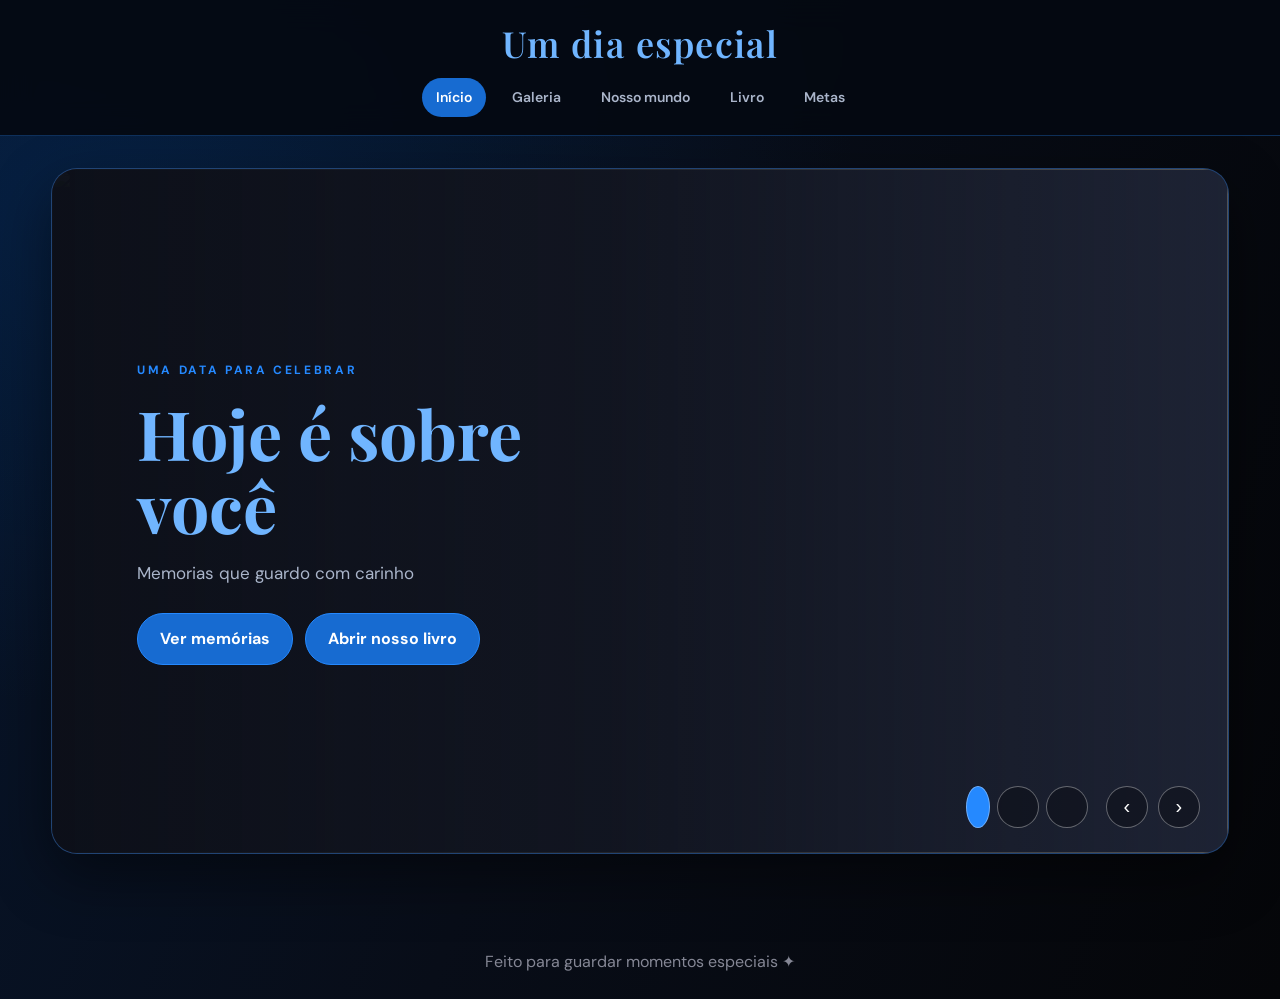
==== index.html @ a0dcd238 "Add files via upload" ====
<!DOCTYPE html>
<html lang="pt-br">
<head>
  <meta charset="UTF-8">
  <meta name="viewport" content="width=device-width, initial-scale=1.0">
  <meta name="theme-color" content="#10131d">
  <title>Um dia especial</title>
  <link rel="stylesheet" href="style.css">
</head>
<body>
<header>
  <h1>Um dia especial</h1>
  <nav class="Inicio">
    <a href="index.html" class="ativo">Início</a>
    <a href="catalogo.html">Galeria</a>
    <a href="top.html">Nosso mundo</a>
    <a href="posts.html">Livro</a>
    <a href="sobre.html">Metas</a>
  </nav>
</header>

<main>
  <section class="hero-slides" aria-label="Apresentação especial">
    <article class="slide ativo">
      <img src="img\IMG-20261101-WA0033.jpg" alt="">
      <div class="slide-conteudo">
        <span class="selo">Uma data para celebrar</span>
        <h2>Hoje é sobre você</h2>
        <p>Memorias que guardo com carinho</p>
        <div class="slide-acoes">
          <a class="botao" href="catalogo.html">Ver memórias</a>
          <a class="botao botao-secundario" href="posts.html">Abrir nosso livro</a>
        </div>
      </div>
    </article>
    <article class="slide">
      <img src="img\IMG-20260106-WA0023.jpg" alt="">
      <div class="slide-conteudo">
        <span class="selo">Grandes momentos</span>
        <h2>Uma coleção de lembranças</h2>
        <p>Momentos Especiais</p>
        <div class="slide-acoes">
          <a class="botao" href="catalogo.html">Explorar galeria</a>
        </div>
      </div>
    </article>
    <article class="slide">
      <img src="img\tlou2.jpg" alt="">
      <div class="slide-conteudo">
        <span class="selo">Tudo que faz parte de você</span>
        <h2>Seu mundo, do seu jeito</h2>
        <p>Filmes, séries, jogos, músicas</p>
        <div class="slide-acoes">
          <a class="botao" href="top.html">Conhecer nosso mundo</a>
        </div>
      </div>
    </article>
    <div class="controles-slides">
      <div class="pontos-slides" id="pontos-slides">
        <button class="ponto-slide ativo" aria-label="Slide 1"></button>
        <button class="ponto-slide" aria-label="Slide 2"></button>
        <button class="ponto-slide" aria-label="Slide 3"></button>
      </div>
      <button type="button" id="slide-anterior" aria-label="Slide anterior">‹</button>
      <button type="button" id="slide-proximo" aria-label="Próximo slide">›</button>
    </div>
  </section>

  
</main>
<footer>Feito para guardar momentos especiais ✦</footer>

<script>
(() => {
  const slides = [...document.querySelectorAll('.slide')];
  const dots = [...document.querySelectorAll('.ponto-slide')];
  let atual = 0;
  let trocaAutomatica;
  function mostrar(indice) {
    atual = (indice + slides.length) % slides.length;
    slides.forEach((slide, i) => slide.classList.toggle('ativo', i === atual));
    dots.forEach((dot, i) => dot.classList.toggle('ativo', i === atual));
  }
  function reiniciar() {
    clearInterval(trocaAutomatica);
    trocaAutomatica = setInterval(() => mostrar(atual + 1), 6500);
  }
  document.getElementById('slide-anterior').addEventListener('click', () => { mostrar(atual - 1); reiniciar(); });
  document.getElementById('slide-proximo').addEventListener('click', () => { mostrar(atual + 1); reiniciar(); });
  dots.forEach((dot, i) => dot.addEventListener('click', () => { mostrar(i); reiniciar(); }));
  reiniciar();
})();
</script>

<div id="birthday-lock" role="dialog" aria-modal="true" aria-labelledby="titulo-contagem">
  <div class="countdown-card">
    <div class="countdown-star">✦</div>
    <span class="selo">Um momento especial está chegando</span>
    <h2 id="titulo-contagem">Estamos contando os dias.</h2>
    <p>Este cantinho será desbloqueado no aniversário. Até lá, a surpresa fica guardada por aqui.</p>
    <div class="contagem" aria-live="polite">
      <div class="tempo"><strong id="dias">00</strong><span>Dias</span></div>
      <div class="tempo"><strong id="horas">00</strong><span>Horas</span></div>
      <div class="tempo"><strong id="minutos">00</strong><span>Minutos</span></div>
      <div class="tempo"><strong id="segundos">00</strong><span>Segundos</span></div>
    </div>
    <div class="data-aniversario">11 · 12 · 2026</div>
  </div>
</div>

<script src="script.js"></script>
</body>
</html>
---- style.css ----
@import url('https://fonts.googleapis.com/css2?family=Cormorant+Garamond:ital,wght@0,600;0,700;1,600;1,700&family=Montserrat:wght@400;500;600;700;800;900&display=swap');

@import url('https://fonts.googleapis.com/css2?family=DM+Sans:wght@400;500;600;700&family=Playfair+Display:wght@500;600;700&display=swap');

:root {
  --bg: #10131d;
  --bg-soft: #171c29;
  --panel: rgba(30, 36, 52, .88);
  --panel-solid: #1e2434;
  --text: #f5f0e8;
  --muted: #b9b6b0;
  --gold: #d9b779;
  --gold-light: #f0d8a8;
  --line: rgba(217,183,121,.25);
  --shadow: 0 22px 60px rgba(0,0,0,.28);
}
* { box-sizing: border-box; }
html { scroll-behavior: smooth; }
body {
  margin: 0; min-height: 100vh; color: var(--text);
  background: radial-gradient(ellipse at 15% 0%, #25283a 0, transparent 42%), var(--bg);
  font-family: 'DM Sans', 'Segoe UI', sans-serif;
  line-height: 1.6;
}
img { max-width: 100%; }
header {
  position: relative; z-index: 5; padding: 22px 5vw 18px;
  text-align: center; background: rgba(16,19,29,.88);
  border-bottom: 1px solid var(--line); backdrop-filter: blur(16px);
}
header h1 {
  margin: 0 0 13px; color: var(--gold-light);
  font: 600 clamp(25px,3vw,36px)/1.2 'Playfair Display', Georgia, serif;
  letter-spacing: .04em;
}
nav.Inicio { display:flex; justify-content:center; align-items:center; flex-wrap:wrap; gap:8px 12px; }
nav a {
  display:inline-block; padding:8px 14px; color:var(--muted); text-decoration:none;
  font-size:14px; font-weight:600; border-radius:30px; transition:.25s;
}
nav a:hover, nav a.ativo { color:var(--bg); background:var(--gold); }
main { width:min(1200px, 92%); margin:0 auto; }
h2,h3 { font-family:'Playfair Display', Georgia, serif; }
h2 { color:var(--gold-light); }
p { color:var(--muted); }
footer { min-height:40px; padding:25px; text-align:center; color:#858795; }

/* Página inicial / apresentação em slides */
.hero-slides {
  position:relative; width:100%; min-height:min(690px,76vh); margin:32px auto 70px;
  overflow:hidden; border:1px solid var(--line); border-radius:26px; box-shadow:var(--shadow);
  background:#202638;
}
.slide { display:none; position:relative; min-height:min(690px,76vh); }
.slide.ativo { display:flex; align-items:center; animation:slideIn .7s ease both; }
.slide img {
  position:absolute; inset:0; width:100%; height:100%; object-fit:cover;
  filter:brightness(.48); border-radius:0; transition:none;
}
.slide::after {
  content:""; position:absolute; inset:0;
  background:linear-gradient(90deg,rgba(12,15,24,.96) 0%,rgba(12,15,24,.72) 48%,rgba(12,15,24,.12) 100%);
}
.slide-conteudo { position:relative; z-index:1; width:min(650px,85%); padding:clamp(30px,7vw,85px); }
.selo { color:var(--gold); text-transform:uppercase; letter-spacing:.22em; font-size:12px; font-weight:700; }
.slide h2 { margin:14px 0; font-size:clamp(38px,6vw,68px); line-height:1.08; }
.slide p { max-width:540px; font-size:17px; }
.slide-acoes { display:flex; gap:12px; flex-wrap:wrap; margin-top:26px; }
.controles-slides { position:absolute; z-index:2; bottom:25px; right:28px; display:flex; align-items:center; gap:10px; }
.controles-slides button, .seta-slide {
  width:42px; height:42px; border:1px solid rgba(255,255,255,.35); border-radius:50%;
  color:white; background:rgba(10,12,20,.5); cursor:pointer; font-size:20px; transition:.2s;
}
.controles-slides button:hover { background:var(--gold); color:var(--bg); }
.pontos-slides { display:flex; gap:7px; margin-right:8px; }
.ponto-slide { width:8px; height:8px; border:0; border-radius:10px; background:#777; padding:0; cursor:pointer; }
.ponto-slide.ativo { width:24px; background:var(--gold); }
.botao, .botao-destaque {
  display:inline-flex; justify-content:center; align-items:center; padding:12px 22px;
  border-radius:30px; color:#171923; background:var(--gold); border:1px solid var(--gold);
  text-decoration:none; font-weight:700; cursor:pointer; transition:.25s;
}
.botao:hover, .botao-destaque:hover { background:var(--gold-light); transform:translateY(-2px); }
.botao-secundario { background:transparent; color:var(--text); border-color:rgba(255,255,255,.35); }
.botao-secundario:hover { color:var(--bg); background:var(--text); }
.bloco-home { padding:20px 0 65px; }
.titulo-secao { text-align:center; margin:0 0 8px; font-size:clamp(27px,4vw,38px); }
.subtitulo-secao { text-align:center; margin:0 auto 30px; max-width:600px; }
.linha { width:65px; height:2px; margin:15px auto 30px; background:var(--gold); border-radius:2px; }
.grid-filmes,.ranking-container { display:flex; flex-wrap:wrap; justify-content:center; gap:24px; padding:20px 0; }
.card-filme {
  display:block; width:205px; overflow:hidden; text-align:center; text-decoration:none;
  color:var(--text); background:var(--panel); border:1px solid var(--line);
  border-radius:16px; padding:10px; transition:.25s;
}
.card-filme img { display:block; width:100%; height:270px; object-fit:cover; border-radius:10px; filter:none; }
.card-filme h3 { margin:12px 4px 6px; font-size:17px; }
.card-filme:hover,.card-top:hover,.post-item:hover { transform:translateY(-5px); border-color:var(--gold); box-shadow:0 15px 35px rgba(0,0,0,.25); }

/* Cards e conteúdo legado */
.destaque { padding:45px 0; text-align:center; }
.categoria { margin:35px 0; }
.categoria h2 { border-left:3px solid var(--gold); padding-left:13px; }
.filme-container,.post-item {
  display:flex; gap:32px; align-items:flex-start; padding:clamp(20px,4vw,38px);
  margin:38px auto; max-width:1050px; background:var(--panel); border:1px solid var(--line);
  border-radius:20px; box-shadow:var(--shadow); transition:.25s;
}
.filme-container img,.post-item img { width:230px; max-height:340px; object-fit:cover; border-radius:13px; filter:none; }
.filme-info { max-width:650px; }
.filme-info h2,.post-conteudo h2 { margin-top:0; color:var(--gold-light); font-size:30px; }
.info-extra p,.post-conteudo p { color:var(--muted); line-height:1.8; }
#overlay { position:fixed; inset:0; z-index:1000; display:none; align-items:center; justify-content:center; background:rgba(0,0,0,.88); padding:20px; }
#modal-video { position:relative; width:min(850px,95vw); }
#modal-video iframe { width:100%; aspect-ratio:16/9; height:auto; border:0; border-radius:14px; }
#fechar { position:absolute; right:0; top:-42px; color:white; cursor:pointer; font-size:28px; }
.info-post span { display:inline-block; background:#303749; padding:5px 10px; border-radius:20px; margin:5px; font-size:13px; }

/* Mundo */
.pagina-top .ranking { padding:50px 0 70px; text-align:center; }
.pagina-top .ranking > h2 { font-size:36px; }
.abas-mundo,.abas { display:flex; justify-content:center; align-items:center; flex-wrap:wrap; gap:10px; width:100%; margin:25px auto 38px; }
.aba {
  padding:11px 20px; border:1px solid var(--line); border-radius:30px;
  background:var(--panel); color:var(--muted); cursor:pointer; font:600 14px 'DM Sans',sans-serif;
  transition:.2s;
}
.aba:hover,.aba.ativa { color:#171923; background:var(--gold); border-color:var(--gold); }
.conteudo-aba { display:none; }
.conteudo-aba.ativo { display:block; animation:slideIn .35s ease; }
.conteudo-aba > h2 { text-align:center; }
.card-top { width:220px; padding:12px; background:var(--panel); border:1px solid var(--line); border-radius:18px; transition:.25s; }
.card-top .card-filme { width:auto; padding:0; border:0; background:transparent; box-shadow:none; }
.posicao { display:block; color:var(--gold); font-weight:700; margin:4px 0 10px; }
.grid-mundo { display:flex; flex-wrap:wrap; justify-content:center; gap:22px; margin-top:25px; }
.card-mundo { width:175px; padding:10px; text-align:center; background:var(--panel); border:1px solid var(--line); border-radius:14px; }
.card-mundo img { width:100%; height:220px; object-fit:cover; border-radius:9px; filter:none; }
.card-mundo h3 { min-height:36px; font-size:15px; margin:10px 0; }
.nota-mundo { color:var(--gold-light); font-weight:700; }
.botao-favorito,.botao-excluir { width:100%; padding:8px; margin-top:6px; border:0; border-radius:7px; cursor:pointer; }
.botao-favorito { background:#343b4d; color:white; }
.botao-favorito.marcado { background:var(--gold); color:#171923; }
.botao-excluir { background:#963e4a; color:white; }
.adicionar-item { width:175px; min-height:300px; border:1px dashed var(--gold); border-radius:14px; color:var(--text); background:rgba(217,183,121,.04); cursor:pointer; }
.adicionar-item:hover { background:rgba(217,183,121,.12); }
.adicionar-item span { color:var(--gold); font-size:60px; }
.adicionar-item p { font-size:14px; }
.modal-mundo { display:none; position:fixed; inset:0; z-index:2000; align-items:center; justify-content:center; padding:15px; background:rgba(0,0,0,.86); }
.conteudo-modal { position:relative; width:100%; max-width:750px; max-height:85vh; overflow:auto; padding:30px; border:1px solid var(--line); border-radius:18px; background:var(--panel-solid); }
.conteudo-modal h2 { color:var(--gold-light); }
.fechar-modal { position:absolute; right:15px; top:10px; color:white; background:none; border:0; font-size:30px; cursor:pointer; }
.pesquisa-mundo { display:flex; gap:10px; margin:20px 0; }
.pesquisa-mundo input { flex:1; min-width:0; padding:12px; color:white; background:#111622; border:1px solid #4a5060; border-radius:8px; }
.pesquisa-mundo button,.resultado-item button { padding:10px 15px; color:#171923; background:var(--gold); border:0; border-radius:8px; cursor:pointer; }
#resultados-pesquisa { display:flex; flex-wrap:wrap; gap:15px; margin-top:20px; }
.resultado-item { width:140px; padding:10px; text-align:center; background:#111622; border-radius:10px; }
.resultado-item img { width:100%; height:170px; object-fit:cover; filter:none; }
.resultado-item h3 { min-height:35px; font-size:13px; }
.resultado-item button { width:100%; }
.sem-itens { width:100%; color:var(--muted); }

/* Galeria */
.galeria { padding:45px 0 70px; }
.galeria > h2 { text-align:center; font-size:36px; }
.grid-galeria { display:grid; grid-template-columns:repeat(auto-fill,minmax(210px,1fr)); gap:20px; width:100%; }
.foto-container { width:100%; aspect-ratio:3/4; overflow:hidden; border-radius:15px; border:1px solid var(--line); }
.foto-galeria { display:block; width:100%; height:100%; object-fit:cover; cursor:pointer; filter:none; transition:transform .35s; }
.foto-galeria:hover { transform:scale(1.05); }
.visualizador { display:none; position:fixed; inset:0; z-index:9999; justify-content:center; align-items:center; padding:15px; background:rgba(0,0,0,.96); }
.visualizador img { width:auto; height:auto; max-width:96vw; max-height:92vh; object-fit:contain; border-radius:10px; filter:none; }
#fechar-foto { position:absolute; top:12px; right:25px; z-index:10000; color:white; font-size:45px; cursor:pointer; }

/* Livro */
.area-livro { min-height:650px; display:flex; flex-direction:column; align-items:center; justify-content:center; padding:45px 20px; }
.livro { position:relative; width:100%; max-width:700px; min-height:470px; perspective:1500px; }
.capa,.pagina { width:100%; min-height:470px; padding:clamp(25px,6vw,55px); border-radius:12px; background:#f1e7d7; color:#43382e; box-shadow:var(--shadow); }
.capa { display:flex; flex-direction:column; justify-content:center; align-items:center; text-align:center; color:#f5e9d5; background:linear-gradient(145deg,#4a4352,#242b3b); border:7px double var(--gold); }
.capa h2 { color:var(--gold-light); font-size:40px; }
.detalhe-capa { color:var(--gold); font-size:50px; }
.capa button,.controles-livro button { padding:12px 22px; border:0; border-radius:30px; cursor:pointer; font-size:15px; }
.capa button { margin-top:25px; color:#171923; background:var(--gold); }
.pagina { display:none; position:absolute; inset:0; overflow:hidden; }
.pagina-ativa { display:flex; flex-direction:column; animation:virarPagina .55s ease; }
@keyframes virarPagina { from {transform:rotateY(-12deg);opacity:0} to {transform:rotateY(0);opacity:1} }
.pagina h2 { color:#59483b; font-size:28px; }
.pagina p { color:#5a5148; font:18px/1.8 Georgia,serif; }
.numero-pagina { position:absolute; bottom:20px; right:25px; color:#8b7560; }
.foto-livro { display:block; max-width:230px; max-height:180px; width:auto; height:auto; object-fit:contain; margin:20px auto; padding:8px; background:white; box-shadow:0 3px 10px rgba(0,0,0,.2); transform:rotate(-3deg); }
.decoracao { margin-top:35px; text-align:center; color:#a77b67; font-size:35px; }
.controles-livro { display:flex; align-items:center; justify-content:center; gap:25px; margin-top:25px; }
.controles-livro button { color:#171923; background:var(--gold); }
.controles-livro span { color:var(--muted); }

/* Página de metas */
.pagina-metas { padding:60px 0; }
.metas-card { max-width:850px; margin:25px auto; padding:clamp(25px,5vw,50px); background:var(--panel); border:1px solid var(--line); border-radius:22px; text-align:center; }
.metas-card h2 { font-size:36px; }

/* Bloqueio e contagem regressiva */
#birthday-lock {
  position:fixed; inset:0; z-index:999999; display:flex; align-items:center; justify-content:center;
  padding:22px; background:radial-gradient(ellipse at 50% 10%,#343247 0%,#171b2a 48%,#0d1019 100%);
}
#birthday-lock[hidden] { display:none !important; }
.countdown-card { width:min(680px,100%); padding:clamp(28px,6vw,58px); text-align:center; border:1px solid rgba(217,183,121,.45); border-radius:26px; background:rgba(23,28,42,.84); box-shadow:0 25px 90px rgba(0,0,0,.4); }
.countdown-star { color:var(--gold); font-size:34px; }
.countdown-card .selo { display:block; margin-top:12px; }
.countdown-card h2 { margin:12px 0; font-size:clamp(32px,6vw,52px); line-height:1.12; }
.countdown-card p { margin:10px auto 25px; max-width:470px; }
.contagem { display:grid; grid-template-columns:repeat(4,1fr); gap:10px; margin:25px 0; }
.tempo { padding:16px 8px; background:rgba(255,255,255,.06); border:1px solid var(--line); border-radius:13px; }
.tempo strong { display:block; color:var(--gold-light); font-size:clamp(28px,5vw,42px); line-height:1.2; font-variant-numeric:tabular-nums; }
.tempo span { color:var(--muted); font-size:11px; text-transform:uppercase; letter-spacing:.12em; }
.data-aniversario { color:var(--gold); font-weight:700; letter-spacing:.08em; }
@keyframes slideIn { from {opacity:0;transform:translateY(10px)} to {opacity:1;transform:translateY(0)} }

@media (max-width:700px) {
  header { padding:18px 12px; }
  nav.Inicio { gap:5px; }
  nav a { padding:7px 10px; font-size:13px; }
  .hero-slides,.slide { min-height:600px; }
  .slide::after { background:linear-gradient(0deg,rgba(12,15,24,.96),rgba(12,15,24,.48)); }
  .slide-conteudo { width:100%; padding:30px 25px 85px; align-self:flex-end; }
  .slide p { font-size:15px; }
  .controles-slides { bottom:17px; right:17px; }
  .filme-container,.post-item { flex-direction:column; align-items:center; }
  .filme-container img,.post-item img { width:min(250px,100%); }
  .card-filme { width: min(190px, 44vw); }
  .card-filme img { height:230px; }
  .pesquisa-mundo { flex-direction:column; }
  .capa,.pagina { min-height:440px; }
  .controles-livro { gap:10px; }
  .contagem { gap:6px; }
  .tempo { padding:12px 4px; }
  .tempo span { font-size:9px; letter-spacing:.04em; }
}

/* ===== NOVO VISUAL DA CONTAGEM REGRESSIVA ===== */

#birthday-lock {
  overflow: hidden;
  background:
    radial-gradient(ellipse at 18% 48%, rgba(71, 0, 112, .30), transparent 42%),
    linear-gradient(105deg, #21002f 0%, #160020 34%, #09090d 66%, #050507 100%);
}

#birthday-lock::before {
  content: "";
  position: absolute;
  inset: 0;
  pointer-events: none;
  background: linear-gradient(90deg, rgba(83, 0, 120, .10), transparent 55%);
}

.countdown-card {
  position: relative;
  z-index: 1;
  width: min(720px, 100%);
  padding: clamp(30px, 6vw, 66px);
  border: 0;
  border-radius: 0;
  background: transparent;
  box-shadow: none;
  text-align: center;
}

.countdown-star {
  color: #f00088;
  font-size: 24px;
  line-height: 1;
  margin-bottom: 10px;
}

.countdown-card .selo {
  margin-top: 0;
  color: #bcb5c5;
  font-family: 'Montserrat', sans-serif;
  font-size: 11px;
  font-weight: 600;
  letter-spacing: .32em;
  text-transform: uppercase;
}

.countdown-card h2 {
  margin: 12px 0 14px;
  color: #fff;
  font-family: 'Cormorant Garamond', Georgia, serif;
  font-size: clamp(46px, 8vw, 76px);
  font-style: italic;
  font-weight: 700;
  line-height: .98;
  letter-spacing: -.035em;
  text-shadow: 0 4px 28px rgba(0,0,0,.35);
}

.countdown-card p {
  max-width: 490px;
  margin: 18px auto 30px;
  color: #bcb8c4;
  font-family: 'Montserrat', sans-serif;
  font-size: 12px;
  font-weight: 500;
  line-height: 1.9;
  letter-spacing: .12em;
}

.contagem {
  max-width: 510px;
  margin: 30px auto 25px;
  gap: clamp(10px, 3vw, 24px);
}

.tempo {
  padding: 0 4px;
  border: 0;
  border-radius: 0;
  background: transparent;
}

.tempo strong {
  color: #fff;
  font-family: 'Montserrat', sans-serif;
  font-size: clamp(32px, 6vw, 48px);
  font-weight: 900;
  line-height: 1.15;
  letter-spacing: -.045em;
  font-variant-numeric: tabular-nums;
}

.tempo span {
  display: block;
  margin-top: 7px;
  color: #f00088;
  font-family: 'Montserrat', sans-serif;
  font-size: 9px;
  font-weight: 800;
  letter-spacing: .22em;
  text-transform: uppercase;
}

.data-aniversario {
  margin-top: 24px;
  color: #f00088;
  font-family: 'Montserrat', sans-serif;
  font-size: 11px;
  font-weight: 700;
  letter-spacing: .32em;
}

@media (max-width: 520px) {
  #birthday-lock { padding: 18px; }
  .countdown-card { padding: 30px 12px; }
  .countdown-card .selo { font-size: 9px; letter-spacing: .2em; }
  .countdown-card h2 { font-size: clamp(40px, 12vw, 58px); }
  .countdown-card p { font-size: 10px; letter-spacing: .07em; }
  .contagem { gap: 5px; }
  .tempo strong { font-size: clamp(27px, 8vw, 38px); }
  .tempo span { font-size: 8px; letter-spacing: .12em; }
}
/* ===== IDENTIDADE VISUAL AZUL E PRETO ===== */

:root {
    --bg: #070a12;
    --bg-soft: #10182a;
    --panel: rgba(15, 25, 45, .90);
    --panel-solid: #10182a;
    --text: #f5f7ff;
    --muted: #aab5ca;

    --gold: #2589ff;
    --gold-light: #70b5ff;
    --line: rgba(37, 137, 255, .30);

    --shadow: 0 22px 60px rgba(0, 0, 0, .45);
}

/* FUNDO GERAL */

body {
    background:
        radial-gradient(ellipse at 10% 20%, rgba(0, 75, 160, .22), transparent 45%),
        linear-gradient(110deg, #07152b 0%, #080d18 48%, #050609 100%);
    color: var(--text);
}

/* CABEÇALHO */

header {
    background: rgba(5, 9, 18, .92);
    border-bottom: 1px solid var(--line);
}

header h1 {
    color: var(--gold-light);
}

/* TÍTULOS */

h2 {
    color: var(--gold-light);
}

/* MENU */

nav a:hover,
nav a.ativo {
    color: white;
    background: #176bd1;
}

/* BOTÕES */

.botao,
.botao-destaque {
    color: white;
    background: #176bd1;
    border-color: #2589ff;
}

.botao:hover,
.botao-destaque:hover {
    background: #2589ff;
}

.linha {
    background: #2589ff;
}

/* CARTÕES */

.card-filme,
.card-top,
.card-mundo,
.post-item,
.metas-card {
    background: var(--panel);
    border-color: var(--line);
}

.card-filme:hover,
.card-top:hover,
.post-item:hover,
.card-mundo:hover {
    border-color: #2589ff;
    box-shadow: 0 10px 35px rgba(0, 90, 200, .22);
}

/* ABAS */

.aba:hover,
.aba.ativa {
    color: white;
    background: #176bd1;
    border-color: #2589ff;
}

/* FAVORITOS */

.botao-favorito.marcado {
    background: #176bd1;
    color: white;
}

/* ADICIONAR ITEM */

.adicionar-item {
    border-color: #2589ff;
    background: rgba(37, 137, 255, .04);
}

.adicionar-item:hover {
    background: rgba(37, 137, 255, .14);
}

.adicionar-item span {
    color: #2589ff;
}

/* MODAIS */

.conteudo-modal {
    background: #10182a;
    border-color: var(--line);
}

.conteudo-modal h2 {
    color: var(--gold-light);
}

/* GALERIA */

.foto-container {
    border-color: var(--line);
}

/* LIVRO */

.capa,
.pagina {
    background: #10182a;
    color: #f5f7ff;
    border: 1px solid var(--line);
}

.capa {
    background: linear-gradient(130deg, #102b50, #080d18);
    color: white;
    border: 7px double #2589ff;
}

.capa h2,
.pagina h2 {
    color: #70b5ff;
}

.pagina p {
    color: #c5d0e2;
}

.numero-pagina {
    color: #70b5ff;
}

.controles-livro button,
.capa button {
    background: #176bd1;
    color: white;
}

/* ===== CONTAGEM REGRESSIVA ===== */

#birthday-lock {
    background:
        radial-gradient(
            ellipse at 15% 50%,
            rgba(0, 100, 220, .30),
            transparent 43%
        ),
        linear-gradient(
            105deg,
            #061b3a 0%,
            #07152b 34%,
            #080d18 66%,
            #050609 100%
        );
}

#birthday-lock::before {
    background: linear-gradient(
        90deg,
        rgba(0, 110, 255, .12),
        transparent 55%
    );
}

.countdown-card .selo {
    color: #aab5ca;
}

.countdown-card h2 {
    color: white;
    font-family: 'Cormorant Garamond', Georgia, serif;
}

.countdown-card p {
    color: #aab5ca;
}

.countdown-star {
    color: #2589ff;
}

.tempo strong {
    color: white;
}

.tempo span {
    color: #2589ff;
}

.data-aniversario {
    color: #2589ff;
}
/* FOTOS E VÍDEOS DA GALERIA */

.foto-container {
    width: 100%;
    aspect-ratio: 3 / 4;
    overflow: hidden;
    border-radius: 15px;
    border: 1px solid var(--line);
}

.foto-galeria,
.foto-container video {
    display: block;
    width: 100%;
    height: 100%;
    object-fit: cover;
    border-radius: 15px;
}

.foto-galeria {
    cursor: pointer;
    transition: transform .35s;
}
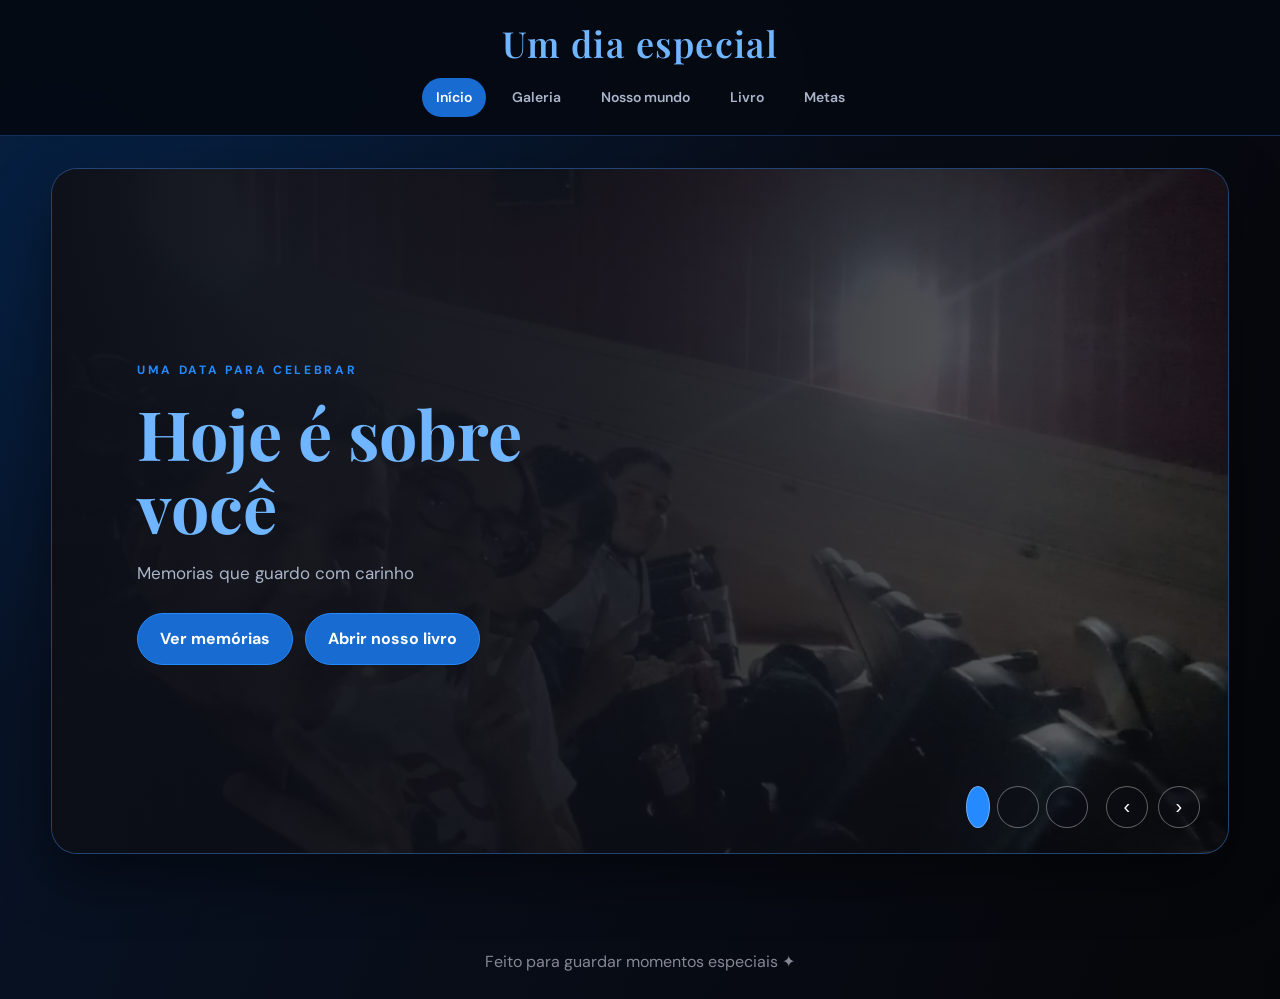
==== commit 7a984bf6: "Update index.html" ====
--- a/index.html
+++ b/index.html
@@ -22,7 +22,7 @@
 <main>
   <section class="hero-slides" aria-label="Apresentação especial">
     <article class="slide ativo">
-      <img src="img\IMG-20261101-WA0033.jpg" alt="">
+      <img src="IMG-20261101-WA0033.jpg" alt="">
       <div class="slide-conteudo">
         <span class="selo">Uma data para celebrar</span>
         <h2>Hoje é sobre você</h2>
@@ -34,7 +34,7 @@
       </div>
     </article>
     <article class="slide">
-      <img src="img\IMG-20260106-WA0023.jpg" alt="">
+      <img src="IMG-20260106-WA0023.jpg" alt="">
       <div class="slide-conteudo">
         <span class="selo">Grandes momentos</span>
         <h2>Uma coleção de lembranças</h2>
@@ -45,7 +45,7 @@
       </div>
     </article>
     <article class="slide">
-      <img src="img\tlou2.jpg" alt="">
+      <img src="tlou2.jpg" alt="">
       <div class="slide-conteudo">
         <span class="selo">Tudo que faz parte de você</span>
         <h2>Seu mundo, do seu jeito</h2>
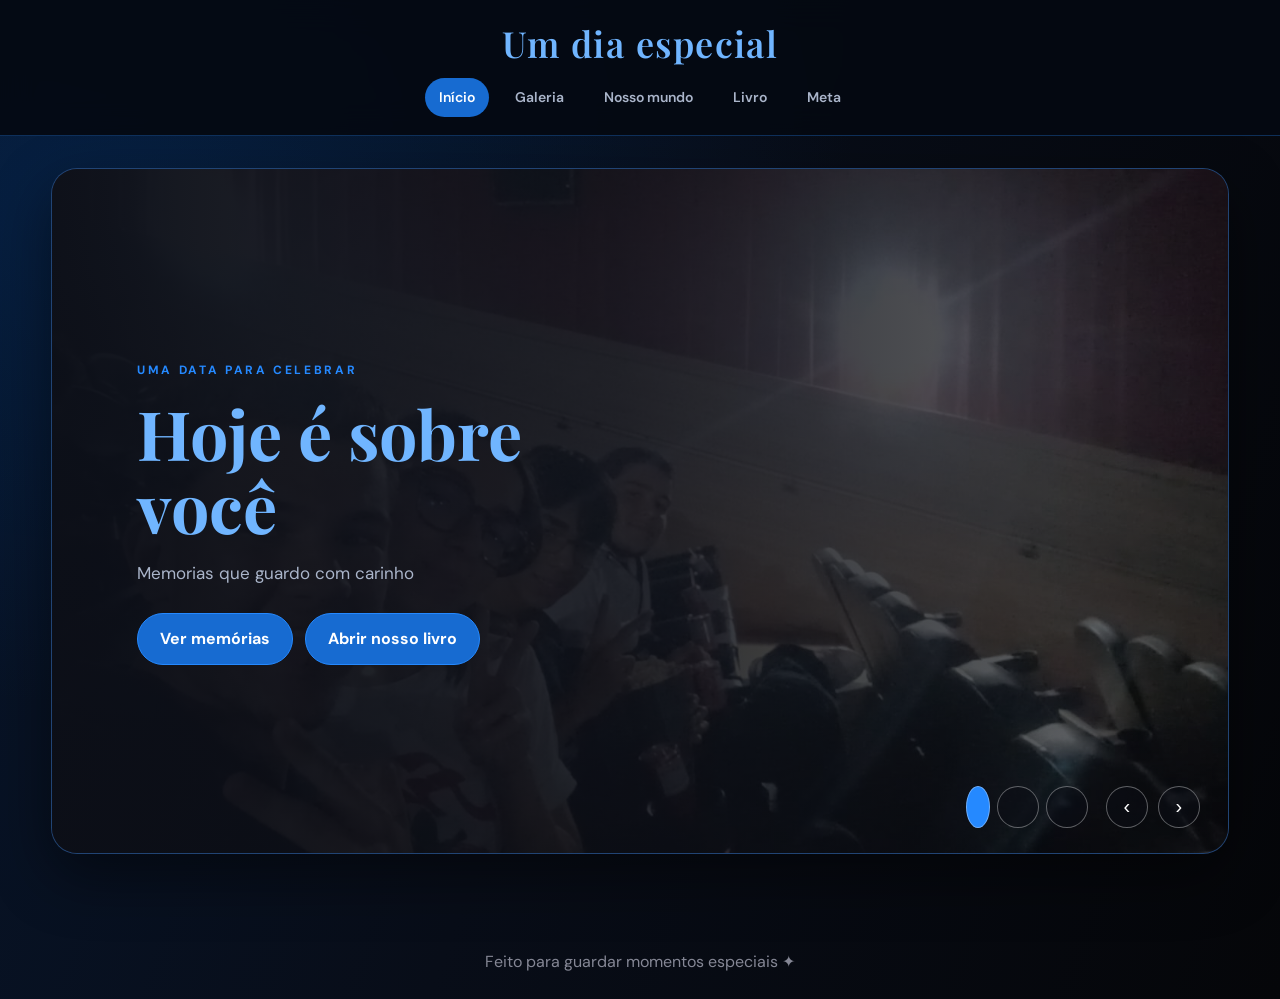
==== commit ee4484a3: "Update index.html" ====
--- a/index.html
+++ b/index.html
@@ -15,7 +15,7 @@
     <a href="catalogo.html">Galeria</a>
     <a href="top.html">Nosso mundo</a>
     <a href="posts.html">Livro</a>
-    <a href="sobre.html">Metas</a>
+    <a href="sobre.html">Meta</a>
   </nav>
 </header>
 
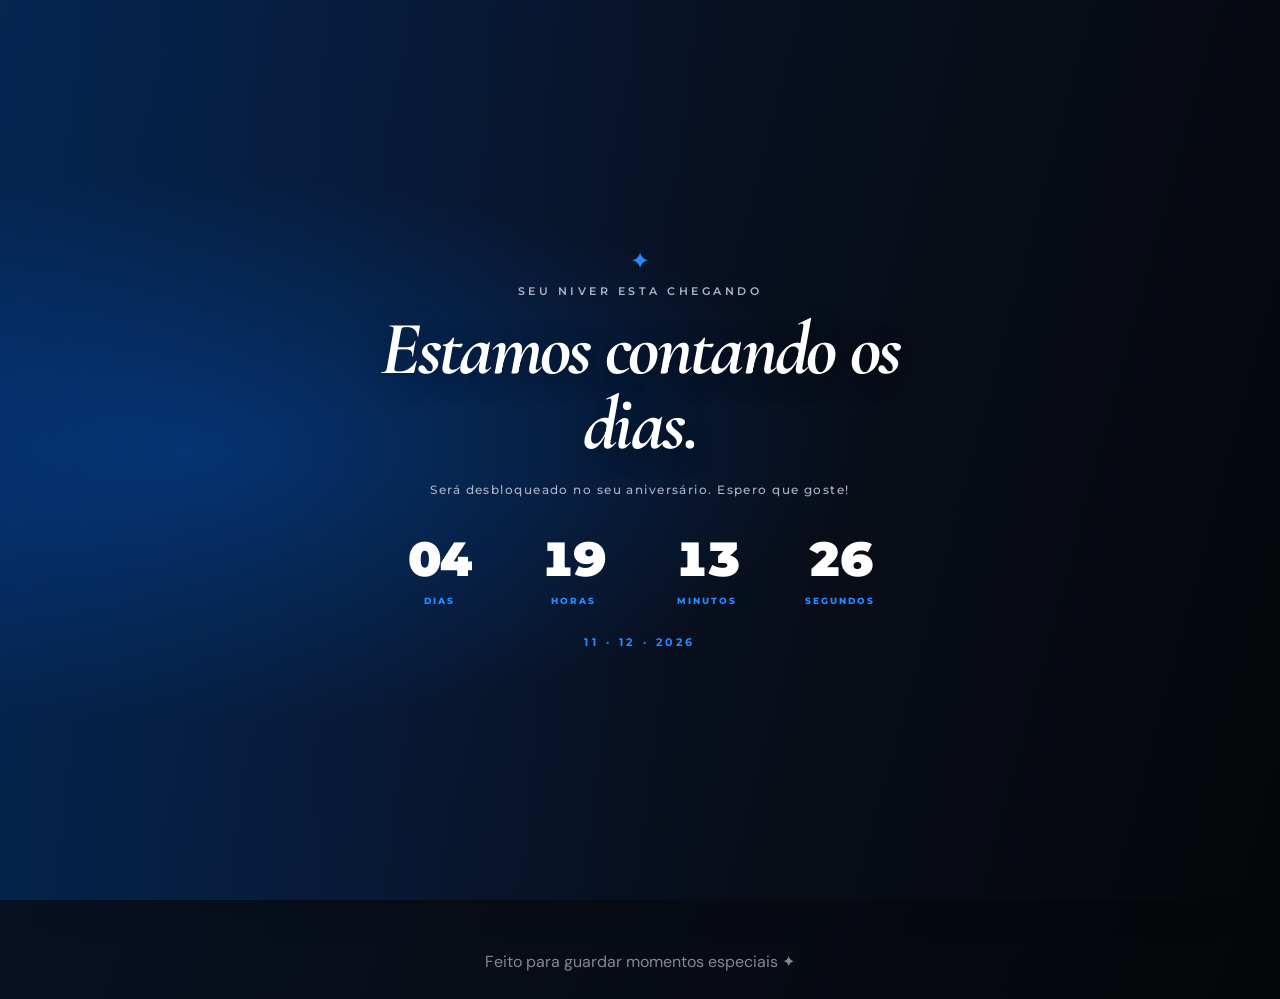
==== commit f0c337e6: "Update index.html" ====
--- a/index.html
+++ b/index.html
@@ -95,9 +95,9 @@
 <div id="birthday-lock" role="dialog" aria-modal="true" aria-labelledby="titulo-contagem">
   <div class="countdown-card">
     <div class="countdown-star">✦</div>
-    <span class="selo">Um momento especial está chegando</span>
+    <span class="selo">Seu niver esta chegando</span>
     <h2 id="titulo-contagem">Estamos contando os dias.</h2>
-    <p>Este cantinho será desbloqueado no aniversário. Até lá, a surpresa fica guardada por aqui.</p>
+    <p>Será desbloqueado no seu aniversário. Espero que goste!</p>
     <div class="contagem" aria-live="polite">
       <div class="tempo"><strong id="dias">00</strong><span>Dias</span></div>
       <div class="tempo"><strong id="horas">00</strong><span>Horas</span></div>
